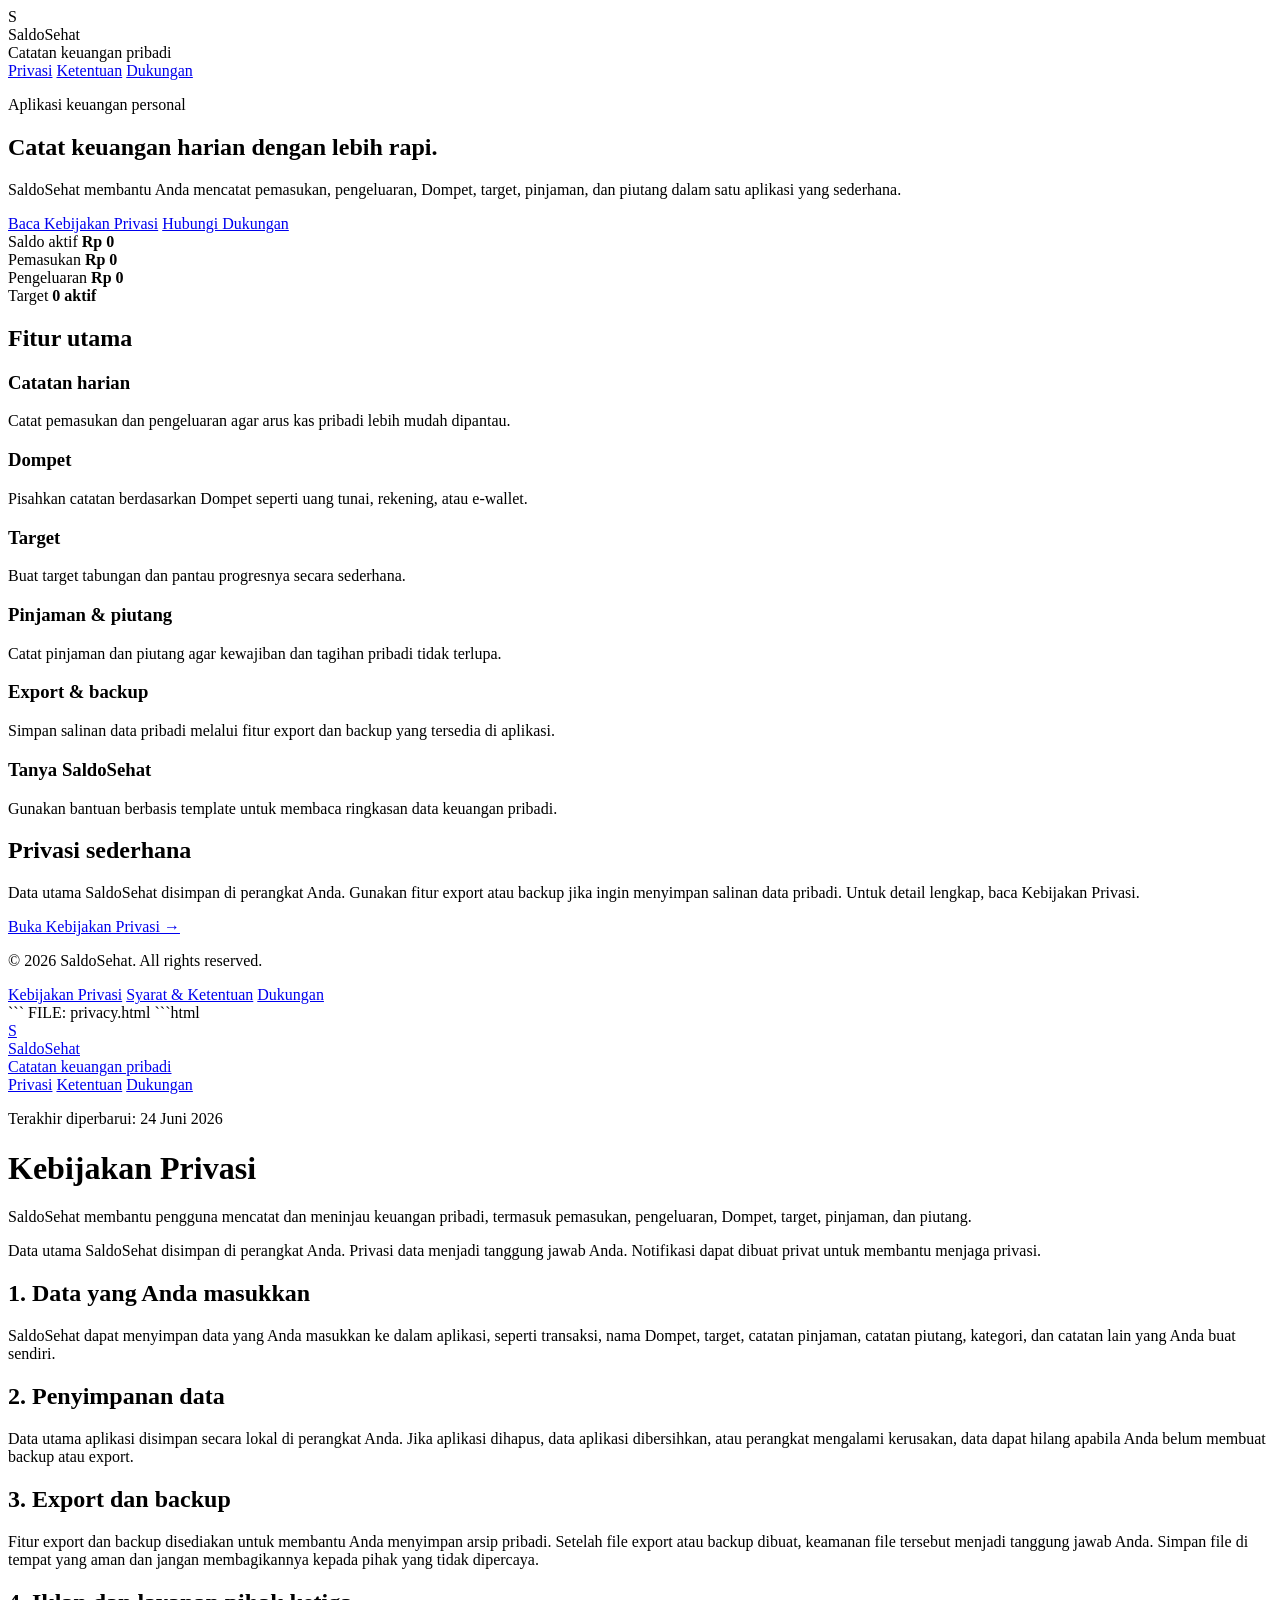
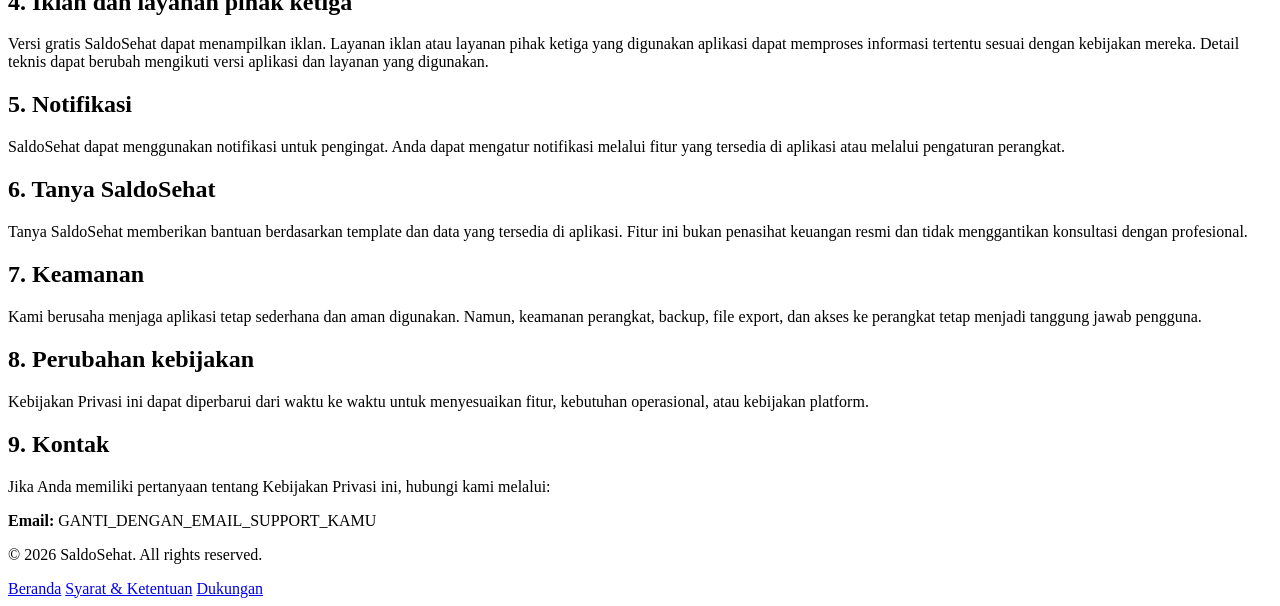
==== index.html @ 1abd3798 "Update index.html" ====
<!DOCTYPE html>
<html lang="id">
<head>
  <meta charset="UTF-8" />
  <meta name="viewport" content="width=device-width, initial-scale=1.0" />
  <title>SaldoSehat - Catatan Keuangan Pribadi</title>
  <meta name="description" content="SaldoSehat membantu mencatat pemasukan, pengeluaran, Dompet, target, pinjaman, dan piutang dalam satu aplikasi." />
  <link rel="stylesheet" href="style.css" />
</head>
<body>
  <header class="site-header">
    <div class="container header-inner">
      <div class="brand">
        <div class="brand-mark">S</div>
        <div>
          <div class="brand-name">SaldoSehat</div>
          <div class="brand-subtitle">Catatan keuangan pribadi</div>
        </div>
      </div>
      <nav class="nav">
        <a href="privacy.html">Privasi</a>
        <a href="terms.html">Ketentuan</a>
        <a href="support.html">Dukungan</a>
      </nav>
    </div>
  </header>

  <main>
    <section class="hero">
      <div class="container hero-grid">
        <div>
          <p class="eyebrow">Aplikasi keuangan personal</p>
          <h1>Catat keuangan harian dengan lebih rapi.</h1>
          <p class="hero-text">
            SaldoSehat membantu Anda mencatat pemasukan, pengeluaran, Dompet, target,
            pinjaman, dan piutang dalam satu aplikasi yang sederhana.
          </p>
          <div class="hero-actions">
            <a class="button primary" href="privacy.html">Baca Kebijakan Privasi</a>
            <a class="button secondary" href="support.html">Hubungi Dukungan</a>
          </div>
        </div>

        <div class="phone-card">
          <div class="phone-top"></div>
          <div class="balance-card">
            <span>Saldo aktif</span>
            <strong>Rp 0</strong>
          </div>
          <div class="mini-row">
            <span>Pemasukan</span>
            <strong>Rp 0</strong>
          </div>
          <div class="mini-row">
            <span>Pengeluaran</span>
            <strong>Rp 0</strong>
          </div>
          <div class="mini-row">
            <span>Target</span>
            <strong>0 aktif</strong>
          </div>
        </div>
      </div>
    </section>

    <section class="section">
      <div class="container">
        <h2>Fitur utama</h2>
        <div class="cards">
          <article class="card">
            <h3>Catatan harian</h3>
            <p>Catat pemasukan dan pengeluaran agar arus kas pribadi lebih mudah dipantau.</p>
          </article>
          <article class="card">
            <h3>Dompet</h3>
            <p>Pisahkan catatan berdasarkan Dompet seperti uang tunai, rekening, atau e-wallet.</p>
          </article>
          <article class="card">
            <h3>Target</h3>
            <p>Buat target tabungan dan pantau progresnya secara sederhana.</p>
          </article>
          <article class="card">
            <h3>Pinjaman & piutang</h3>
            <p>Catat pinjaman dan piutang agar kewajiban dan tagihan pribadi tidak terlupa.</p>
          </article>
          <article class="card">
            <h3>Export & backup</h3>
            <p>Simpan salinan data pribadi melalui fitur export dan backup yang tersedia di aplikasi.</p>
          </article>
          <article class="card">
            <h3>Tanya SaldoSehat</h3>
            <p>Gunakan bantuan berbasis template untuk membaca ringkasan data keuangan pribadi.</p>
          </article>
        </div>
      </div>
    </section>

    <section class="section soft">
      <div class="container narrow">
        <h2>Privasi sederhana</h2>
        <p>
          Data utama SaldoSehat disimpan di perangkat Anda. Gunakan fitur export atau backup
          jika ingin menyimpan salinan data pribadi. Untuk detail lengkap, baca Kebijakan Privasi.
        </p>
        <a class="text-link" href="privacy.html">Buka Kebijakan Privasi →</a>
      </div>
    </section>
  </main>

  <footer class="site-footer">
    <div class="container footer-inner">
      <p>© 2026 SaldoSehat. All rights reserved.</p>
      <div class="footer-links">
        <a href="privacy.html">Kebijakan Privasi</a>
        <a href="terms.html">Syarat & Ketentuan</a>
        <a href="support.html">Dukungan</a>
      </div>
    </div>
  </footer>
</body>
</html>
```

FILE: privacy.html

```html
<!DOCTYPE html>
<html lang="id">
<head>
  <meta charset="UTF-8" />
  <meta name="viewport" content="width=device-width, initial-scale=1.0" />
  <title>Kebijakan Privasi - SaldoSehat</title>
  <meta name="description" content="Kebijakan Privasi SaldoSehat." />
  <link rel="stylesheet" href="style.css" />
</head>
<body>
  <header class="site-header">
    <div class="container header-inner">
      <a class="brand link-brand" href="index.html">
        <div class="brand-mark">S</div>
        <div>
          <div class="brand-name">SaldoSehat</div>
          <div class="brand-subtitle">Catatan keuangan pribadi</div>
        </div>
      </a>
      <nav class="nav">
        <a href="privacy.html">Privasi</a>
        <a href="terms.html">Ketentuan</a>
        <a href="support.html">Dukungan</a>
      </nav>
    </div>
  </header>

  <main class="page">
    <div class="container narrow">
      <p class="eyebrow">Terakhir diperbarui: 24 Juni 2026</p>
      <h1>Kebijakan Privasi</h1>

      <div class="content-card">
        <p>
          SaldoSehat membantu pengguna mencatat dan meninjau keuangan pribadi, termasuk
          pemasukan, pengeluaran, Dompet, target, pinjaman, dan piutang.
        </p>
        <p>
          Data utama SaldoSehat disimpan di perangkat Anda. Privasi data menjadi tanggung
          jawab Anda. Notifikasi dapat dibuat privat untuk membantu menjaga privasi.
        </p>
      </div>

      <h2>1. Data yang Anda masukkan</h2>
      <p>
        SaldoSehat dapat menyimpan data yang Anda masukkan ke dalam aplikasi, seperti transaksi,
        nama Dompet, target, catatan pinjaman, catatan piutang, kategori, dan catatan lain yang
        Anda buat sendiri.
      </p>

      <h2>2. Penyimpanan data</h2>
      <p>
        Data utama aplikasi disimpan secara lokal di perangkat Anda. Jika aplikasi dihapus,
        data aplikasi dibersihkan, atau perangkat mengalami kerusakan, data dapat hilang apabila
        Anda belum membuat backup atau export.
      </p>

      <h2>3. Export dan backup</h2>
      <p>
        Fitur export dan backup disediakan untuk membantu Anda menyimpan arsip pribadi. Setelah
        file export atau backup dibuat, keamanan file tersebut menjadi tanggung jawab Anda.
        Simpan file di tempat yang aman dan jangan membagikannya kepada pihak yang tidak dipercaya.
      </p>

      <h2>4. Iklan dan layanan pihak ketiga</h2>
      <p>
        Versi gratis SaldoSehat dapat menampilkan iklan. Layanan iklan atau layanan pihak ketiga
        yang digunakan aplikasi dapat memproses informasi tertentu sesuai dengan kebijakan mereka.
        Detail teknis dapat berubah mengikuti versi aplikasi dan layanan yang digunakan.
      </p>

      <h2>5. Notifikasi</h2>
      <p>
        SaldoSehat dapat menggunakan notifikasi untuk pengingat. Anda dapat mengatur notifikasi
        melalui fitur yang tersedia di aplikasi atau melalui pengaturan perangkat.
      </p>

      <h2>6. Tanya SaldoSehat</h2>
      <p>
        Tanya SaldoSehat memberikan bantuan berdasarkan template dan data yang tersedia di aplikasi.
        Fitur ini bukan penasihat keuangan resmi dan tidak menggantikan konsultasi dengan profesional.
      </p>

      <h2>7. Keamanan</h2>
      <p>
        Kami berusaha menjaga aplikasi tetap sederhana dan aman digunakan. Namun, keamanan perangkat,
        backup, file export, dan akses ke perangkat tetap menjadi tanggung jawab pengguna.
      </p>

      <h2>8. Perubahan kebijakan</h2>
      <p>
        Kebijakan Privasi ini dapat diperbarui dari waktu ke waktu untuk menyesuaikan fitur,
        kebutuhan operasional, atau kebijakan platform.
      </p>

      <h2>9. Kontak</h2>
      <p>
        Jika Anda memiliki pertanyaan tentang Kebijakan Privasi ini, hubungi kami melalui:
      </p>
      <p><strong>Email:</strong> GANTI_DENGAN_EMAIL_SUPPORT_KAMU</p>
    </div>
  </main>

  <footer class="site-footer">
    <div class="container footer-inner">
      <p>© 2026 SaldoSehat. All rights reserved.</p>
      <div class="footer-links">
        <a href="index.html">Beranda</a>
        <a href="terms.html">Syarat & Ketentuan</a>
        <a href="support.html">Dukungan</a>
      </div>
    </div>
  </footer>
</body>
</html>
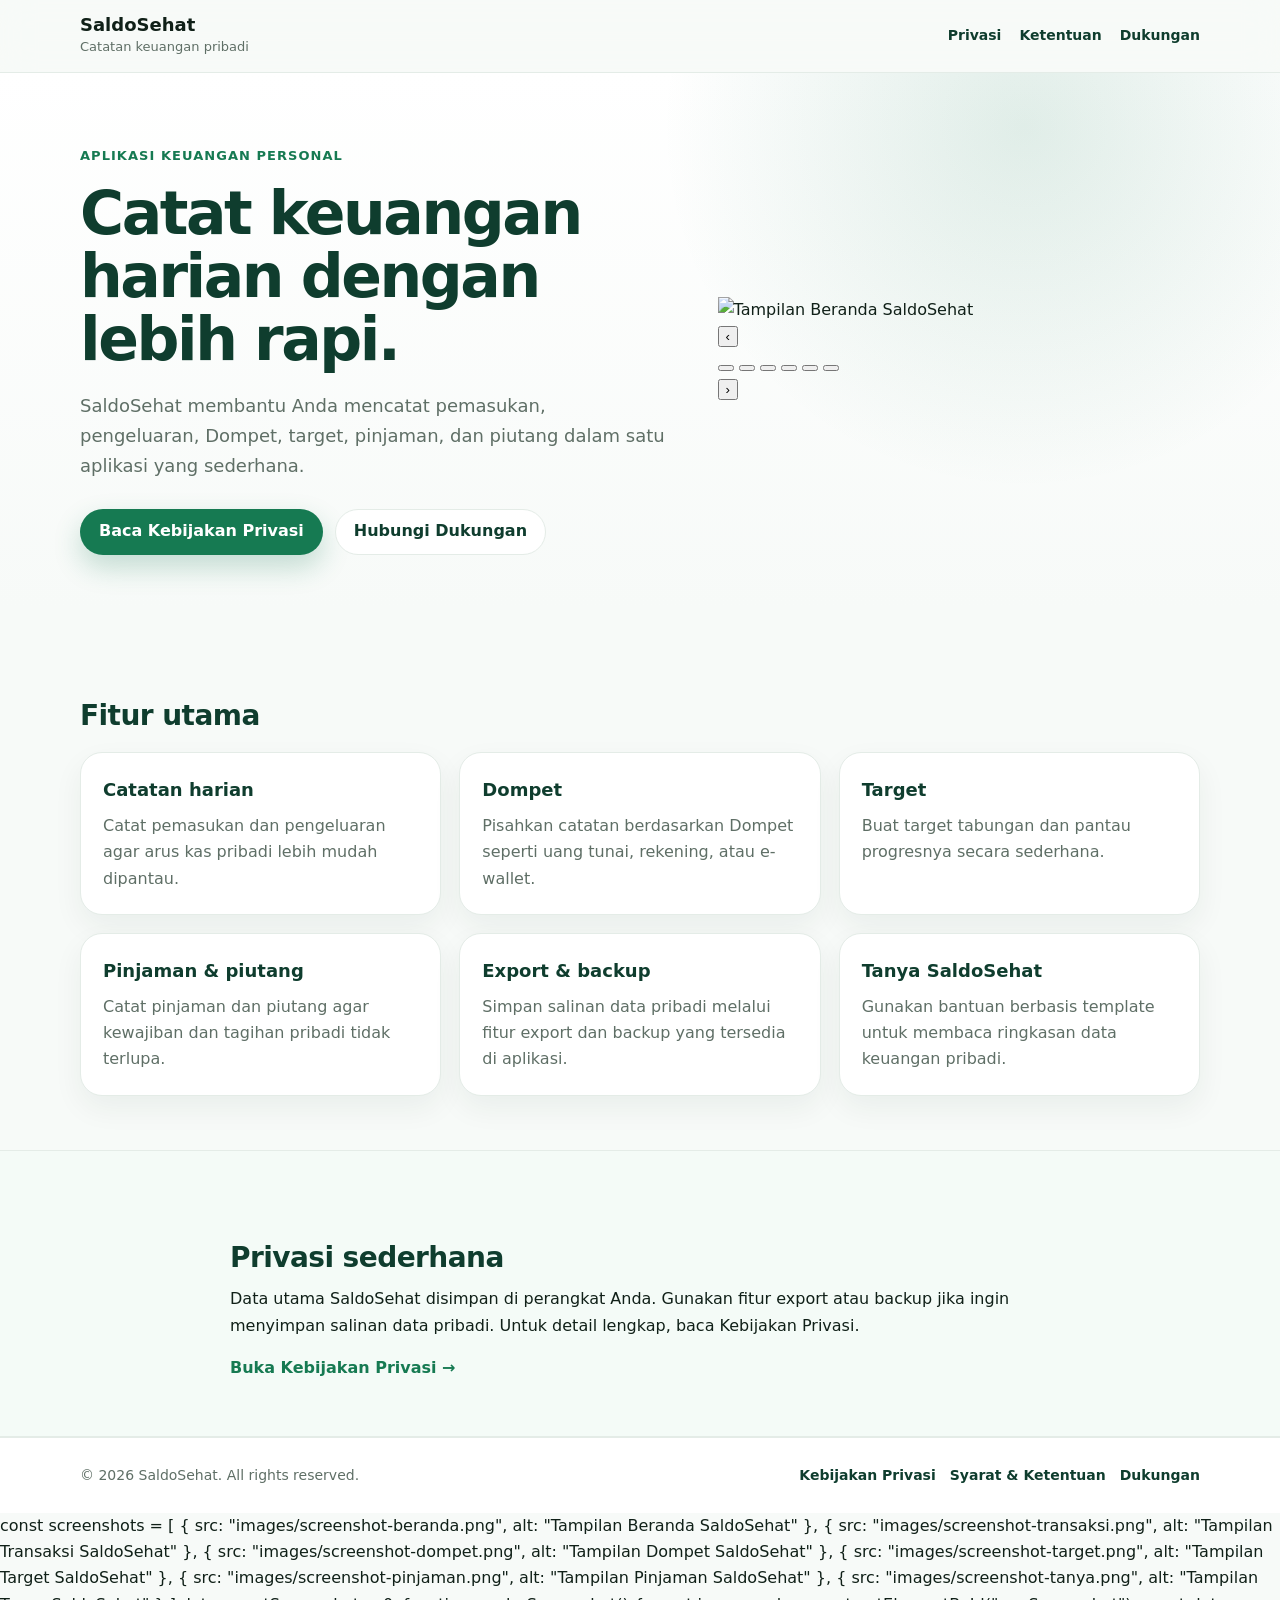
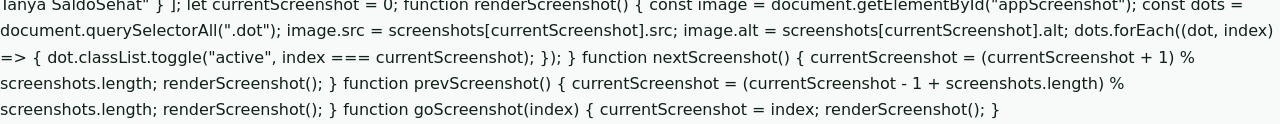
==== commit ae932e65: "Update index.html" ====
--- a/index.html
+++ b/index.html
@@ -11,7 +11,6 @@
   <header class="site-header">
     <div class="container header-inner">
       <div class="brand">
-        <div class="brand-mark">S</div>
         <div>
           <div class="brand-name">SaldoSehat</div>
           <div class="brand-subtitle">Catatan keuangan pribadi</div>
@@ -41,26 +40,7 @@
           </div>
         </div>
 
-        <div class="phone-card">
-          <div class="phone-top"></div>
-          <div class="balance-card">
-            <span>Saldo aktif</span>
-            <strong>Rp 0</strong>
-          </div>
-          <div class="mini-row">
-            <span>Pemasukan</span>
-            <strong>Rp 0</strong>
-          </div>
-          <div class="mini-row">
-            <span>Pengeluaran</span>
-            <strong>Rp 0</strong>
-          </div>
-          <div class="mini-row">
-            <span>Target</span>
-            <strong>0 aktif</strong>
-          </div>
-        </div>
-      </div>
+        <div class="app-carousel" aria-label="Tampilan aplikasi SaldoSehat"> <div class="carousel-frame"> <img id="appScreenshot" src="images/screenshot-beranda.png" alt="Tampilan Beranda SaldoSehat" /> </div> <div class="carousel-controls"> <button type="button" class="carousel-btn" onclick="prevScreenshot()" aria-label="Screenshot sebelumnya"> ‹ </button> <div class="carousel-dots" aria-label="Navigasi screenshot"> <button type="button" class="dot active" onclick="goScreenshot(0)" aria-label="Beranda"></button> <button type="button" class="dot" onclick="goScreenshot(1)" aria-label="Transaksi"></button> <button type="button" class="dot" onclick="goScreenshot(2)" aria-label="Dompet"></button> <button type="button" class="dot" onclick="goScreenshot(3)" aria-label="Target"></button> <button type="button" class="dot" onclick="goScreenshot(4)" aria-label="Pinjaman"></button> <button type="button" class="dot" onclick="goScreenshot(5)" aria-label="Tanya SaldoSehat"></button> </div> <button type="button" class="carousel-btn" onclick="nextScreenshot()" aria-label="Screenshot berikutnya"> › </button> </div> </div>      </div>
     </section>
 
     <section class="section">
@@ -116,126 +96,9 @@
         <a href="support.html">Dukungan</a>
       </div>
     </div>
-  </footer>
+  </footer
+
+  <script> const screenshots = [ { src: "images/screenshot-beranda.png", alt: "Tampilan Beranda SaldoSehat" }, { src: "images/screenshot-transaksi.png", alt: "Tampilan Transaksi SaldoSehat" }, { src: "images/screenshot-dompet.png", alt: "Tampilan Dompet SaldoSehat" }, { src: "images/screenshot-target.png", alt: "Tampilan Target SaldoSehat" }, { src: "images/screenshot-pinjaman.png", alt: "Tampilan Pinjaman SaldoSehat" }, { src: "images/screenshot-tanya.png", alt: "Tampilan Tanya SaldoSehat" } ]; let currentScreenshot = 0; function renderScreenshot() { const image = document.getElementById("appScreenshot"); const dots = document.querySelectorAll(".dot"); image.src = screenshots[currentScreenshot].src; image.alt = screenshots[currentScreenshot].alt; dots.forEach((dot, index) => { dot.classList.toggle("active", index === currentScreenshot); }); } function nextScreenshot() { currentScreenshot = (currentScreenshot + 1) % screenshots.length; renderScreenshot(); } function prevScreenshot() { currentScreenshot = (currentScreenshot - 1 + screenshots.length) % screenshots.length; renderScreenshot(); } function goScreenshot(index) { currentScreenshot = index; renderScreenshot(); } 
+  </script>
 </body>
 </html>
-```
-
-FILE: privacy.html
-
-```html
-<!DOCTYPE html>
-<html lang="id">
-<head>
-  <meta charset="UTF-8" />
-  <meta name="viewport" content="width=device-width, initial-scale=1.0" />
-  <title>Kebijakan Privasi - SaldoSehat</title>
-  <meta name="description" content="Kebijakan Privasi SaldoSehat." />
-  <link rel="stylesheet" href="style.css" />
-</head>
-<body>
-  <header class="site-header">
-    <div class="container header-inner">
-      <a class="brand link-brand" href="index.html">
-        <div class="brand-mark">S</div>
-        <div>
-          <div class="brand-name">SaldoSehat</div>
-          <div class="brand-subtitle">Catatan keuangan pribadi</div>
-        </div>
-      </a>
-      <nav class="nav">
-        <a href="privacy.html">Privasi</a>
-        <a href="terms.html">Ketentuan</a>
-        <a href="support.html">Dukungan</a>
-      </nav>
-    </div>
-  </header>
-
-  <main class="page">
-    <div class="container narrow">
-      <p class="eyebrow">Terakhir diperbarui: 24 Juni 2026</p>
-      <h1>Kebijakan Privasi</h1>
-
-      <div class="content-card">
-        <p>
-          SaldoSehat membantu pengguna mencatat dan meninjau keuangan pribadi, termasuk
-          pemasukan, pengeluaran, Dompet, target, pinjaman, dan piutang.
-        </p>
-        <p>
-          Data utama SaldoSehat disimpan di perangkat Anda. Privasi data menjadi tanggung
-          jawab Anda. Notifikasi dapat dibuat privat untuk membantu menjaga privasi.
-        </p>
-      </div>
-
-      <h2>1. Data yang Anda masukkan</h2>
-      <p>
-        SaldoSehat dapat menyimpan data yang Anda masukkan ke dalam aplikasi, seperti transaksi,
-        nama Dompet, target, catatan pinjaman, catatan piutang, kategori, dan catatan lain yang
-        Anda buat sendiri.
-      </p>
-
-      <h2>2. Penyimpanan data</h2>
-      <p>
-        Data utama aplikasi disimpan secara lokal di perangkat Anda. Jika aplikasi dihapus,
-        data aplikasi dibersihkan, atau perangkat mengalami kerusakan, data dapat hilang apabila
-        Anda belum membuat backup atau export.
-      </p>
-
-      <h2>3. Export dan backup</h2>
-      <p>
-        Fitur export dan backup disediakan untuk membantu Anda menyimpan arsip pribadi. Setelah
-        file export atau backup dibuat, keamanan file tersebut menjadi tanggung jawab Anda.
-        Simpan file di tempat yang aman dan jangan membagikannya kepada pihak yang tidak dipercaya.
-      </p>
-
-      <h2>4. Iklan dan layanan pihak ketiga</h2>
-      <p>
-        Versi gratis SaldoSehat dapat menampilkan iklan. Layanan iklan atau layanan pihak ketiga
-        yang digunakan aplikasi dapat memproses informasi tertentu sesuai dengan kebijakan mereka.
-        Detail teknis dapat berubah mengikuti versi aplikasi dan layanan yang digunakan.
-      </p>
-
-      <h2>5. Notifikasi</h2>
-      <p>
-        SaldoSehat dapat menggunakan notifikasi untuk pengingat. Anda dapat mengatur notifikasi
-        melalui fitur yang tersedia di aplikasi atau melalui pengaturan perangkat.
-      </p>
-
-      <h2>6. Tanya SaldoSehat</h2>
-      <p>
-        Tanya SaldoSehat memberikan bantuan berdasarkan template dan data yang tersedia di aplikasi.
-        Fitur ini bukan penasihat keuangan resmi dan tidak menggantikan konsultasi dengan profesional.
-      </p>
-
-      <h2>7. Keamanan</h2>
-      <p>
-        Kami berusaha menjaga aplikasi tetap sederhana dan aman digunakan. Namun, keamanan perangkat,
-        backup, file export, dan akses ke perangkat tetap menjadi tanggung jawab pengguna.
-      </p>
-
-      <h2>8. Perubahan kebijakan</h2>
-      <p>
-        Kebijakan Privasi ini dapat diperbarui dari waktu ke waktu untuk menyesuaikan fitur,
-        kebutuhan operasional, atau kebijakan platform.
-      </p>
-
-      <h2>9. Kontak</h2>
-      <p>
-        Jika Anda memiliki pertanyaan tentang Kebijakan Privasi ini, hubungi kami melalui:
-      </p>
-      <p><strong>Email:</strong> GANTI_DENGAN_EMAIL_SUPPORT_KAMU</p>
-    </div>
-  </main>
-
-  <footer class="site-footer">
-    <div class="container footer-inner">
-      <p>© 2026 SaldoSehat. All rights reserved.</p>
-      <div class="footer-links">
-        <a href="index.html">Beranda</a>
-        <a href="terms.html">Syarat & Ketentuan</a>
-        <a href="support.html">Dukungan</a>
-      </div>
-    </div>
-  </footer>
-</body>
-</html>
--- a/style.css
+++ b/style.css
@@ -0,0 +1,358 @@
+:root {
+  --green-900: #0F3D2E;
+  --green-800: #145A3F;
+  --green-700: #167A52;
+  --green-100: #EAF7F0;
+  --green-50: #F4FBF7;
+  --text: #102018;
+  --muted: #5F6F66;
+  --line: #E4ECE7;
+  --card: #FFFFFF;
+  --bg: #F7FAF8;
+  --warning: #F6C343;
+  --shadow: 0 18px 45px rgba(12, 55, 38, 0.10);
+}
+
+* {
+  box-sizing: border-box;
+}
+
+body {
+  margin: 0;
+  font-family: Inter, ui-sans-serif, system-ui, -apple-system, BlinkMacSystemFont, "Segoe UI", sans-serif;
+  background: var(--bg);
+  color: var(--text);
+  line-height: 1.65;
+}
+
+a {
+  color: inherit;
+}
+
+.container {
+  width: min(1120px, calc(100% - 32px));
+  margin: 0 auto;
+}
+
+.narrow {
+  max-width: 820px;
+}
+
+.site-header {
+  position: sticky;
+  top: 0;
+  z-index: 10;
+  background: rgba(247, 250, 248, 0.88);
+  backdrop-filter: blur(16px);
+  border-bottom: 1px solid var(--line);
+}
+
+.header-inner {
+  min-height: 72px;
+  display: flex;
+  align-items: center;
+  justify-content: space-between;
+  gap: 24px;
+}
+
+.brand {
+  display: flex;
+  align-items: center;
+  gap: 12px;
+}
+
+.link-brand {
+  text-decoration: none;
+}
+
+.brand-name {
+  font-weight: 800;
+  font-size: 18px;
+  line-height: 1.15;
+}
+
+.brand-subtitle {
+  font-size: 13px;
+  color: var(--muted);
+}
+
+.nav {
+  display: flex;
+  gap: 18px;
+  font-size: 14px;
+  font-weight: 650;
+  color: var(--green-900);
+}
+
+.nav a {
+  text-decoration: none;
+}
+
+.nav a:hover {
+  color: var(--green-700);
+}
+
+.hero {
+  padding: 72px 0 54px;
+  background:
+    radial-gradient(circle at 80% 10%, rgba(22, 122, 82, 0.13), transparent 32%),
+    linear-gradient(180deg, #FFFFFF, var(--bg));
+}
+
+.hero-grid {
+  display: grid;
+  grid-template-columns: 1.1fr 0.9fr;
+  align-items: center;
+  gap: 48px;
+}
+
+.eyebrow {
+  color: var(--green-700);
+  font-weight: 800;
+  text-transform: uppercase;
+  letter-spacing: 0.08em;
+  font-size: 13px;
+}
+
+h1 {
+  font-size: clamp(36px, 5vw, 60px);
+  line-height: 1.05;
+  letter-spacing: -0.04em;
+  margin: 12px 0 20px;
+  color: var(--green-900);
+}
+
+h2 {
+  color: var(--green-900);
+  font-size: 28px;
+  line-height: 1.2;
+  letter-spacing: -0.02em;
+  margin: 36px 0 12px;
+}
+
+h3 {
+  color: var(--green-900);
+  margin: 0 0 8px;
+  font-size: 18px;
+}
+
+p {
+  margin: 0 0 16px;
+}
+
+.hero-text {
+  max-width: 620px;
+  font-size: 18px;
+  color: var(--muted);
+}
+
+.hero-actions,
+.support-links {
+  display: flex;
+  flex-wrap: wrap;
+  gap: 12px;
+  margin-top: 28px;
+}
+
+.button {
+  display: inline-flex;
+  align-items: center;
+  justify-content: center;
+  min-height: 46px;
+  padding: 0 18px;
+  border-radius: 999px;
+  font-weight: 800;
+  text-decoration: none;
+  border: 1px solid transparent;
+}
+
+.button.primary {
+  background: var(--green-700);
+  color: white;
+  box-shadow: 0 12px 28px rgba(22, 122, 82, 0.24);
+}
+
+.button.secondary {
+  background: white;
+  color: var(--green-900);
+  border-color: var(--line);
+}
+
+.phone-card {
+  width: min(360px, 100%);
+  margin: 0 auto;
+  border-radius: 34px;
+  background: #FFFFFF;
+  padding: 22px;
+  box-shadow: var(--shadow);
+  border: 1px solid var(--line);
+}
+
+.phone-top {
+  width: 96px;
+  height: 6px;
+  border-radius: 999px;
+  background: var(--line);
+  margin: 0 auto 24px;
+}
+
+.balance-card {
+  border-radius: 24px;
+  background: linear-gradient(135deg, var(--green-700), var(--green-900));
+  color: white;
+  padding: 22px;
+  margin-bottom: 14px;
+}
+
+.balance-card span {
+  display: block;
+  opacity: 0.85;
+  font-size: 14px;
+}
+
+.balance-card strong {
+  display: block;
+  font-size: 32px;
+  margin-top: 6px;
+}
+
+.mini-row {
+  display: flex;
+  justify-content: space-between;
+  gap: 16px;
+  background: var(--green-50);
+  border: 1px solid var(--line);
+  border-radius: 16px;
+  padding: 14px 16px;
+  margin-top: 10px;
+}
+
+.mini-row span {
+  color: var(--muted);
+}
+
+.section {
+  padding: 54px 0;
+}
+
+.section.soft {
+  background: var(--green-50);
+  border-top: 1px solid var(--line);
+  border-bottom: 1px solid var(--line);
+}
+
+.cards {
+  display: grid;
+  grid-template-columns: repeat(3, 1fr);
+  gap: 18px;
+  margin-top: 20px;
+}
+
+.card,
+.content-card {
+  background: var(--card);
+  border: 1px solid var(--line);
+  border-radius: 22px;
+  padding: 22px;
+  box-shadow: 0 12px 30px rgba(12, 55, 38, 0.06);
+}
+
+.card p {
+  color: var(--muted);
+  margin-bottom: 0;
+}
+
+.page {
+  padding: 54px 0 72px;
+}
+
+.page h1 {
+  font-size: clamp(34px, 4vw, 48px);
+}
+
+.page p,
+.page li {
+  color: #283B31;
+}
+
+ul {
+  padding-left: 22px;
+}
+
+li {
+  margin: 8px 0;
+}
+
+.text-link {
+  color: var(--green-700);
+  font-weight: 800;
+  text-decoration: none;
+}
+
+.text-link:hover {
+  text-decoration: underline;
+}
+
+.site-footer {
+  border-top: 1px solid var(--line);
+  padding: 26px 0;
+  background: white;
+}
+
+.footer-inner {
+  display: flex;
+  align-items: center;
+  justify-content: space-between;
+  gap: 18px;
+  color: var(--muted);
+  font-size: 14px;
+}
+
+.footer-inner p {
+  margin: 0;
+}
+
+.footer-links {
+  display: flex;
+  gap: 14px;
+  flex-wrap: wrap;
+}
+
+.footer-links a {
+  color: var(--green-900);
+  text-decoration: none;
+  font-weight: 650;
+}
+
+.footer-links a:hover {
+  color: var(--green-700);
+}
+
+@media (max-width: 860px) {
+  .header-inner {
+    align-items: flex-start;
+    flex-direction: column;
+    padding: 16px 0;
+  }
+
+  .nav {
+    flex-wrap: wrap;
+  }
+
+  .hero {
+    padding-top: 42px;
+  }
+
+  .hero-grid {
+    grid-template-columns: 1fr;
+  }
+
+  .cards {
+    grid-template-columns: 1fr;
+  }
+
+  .footer-inner {
+    align-items: flex-start;
+    flex-direction: column;
+  }
+}
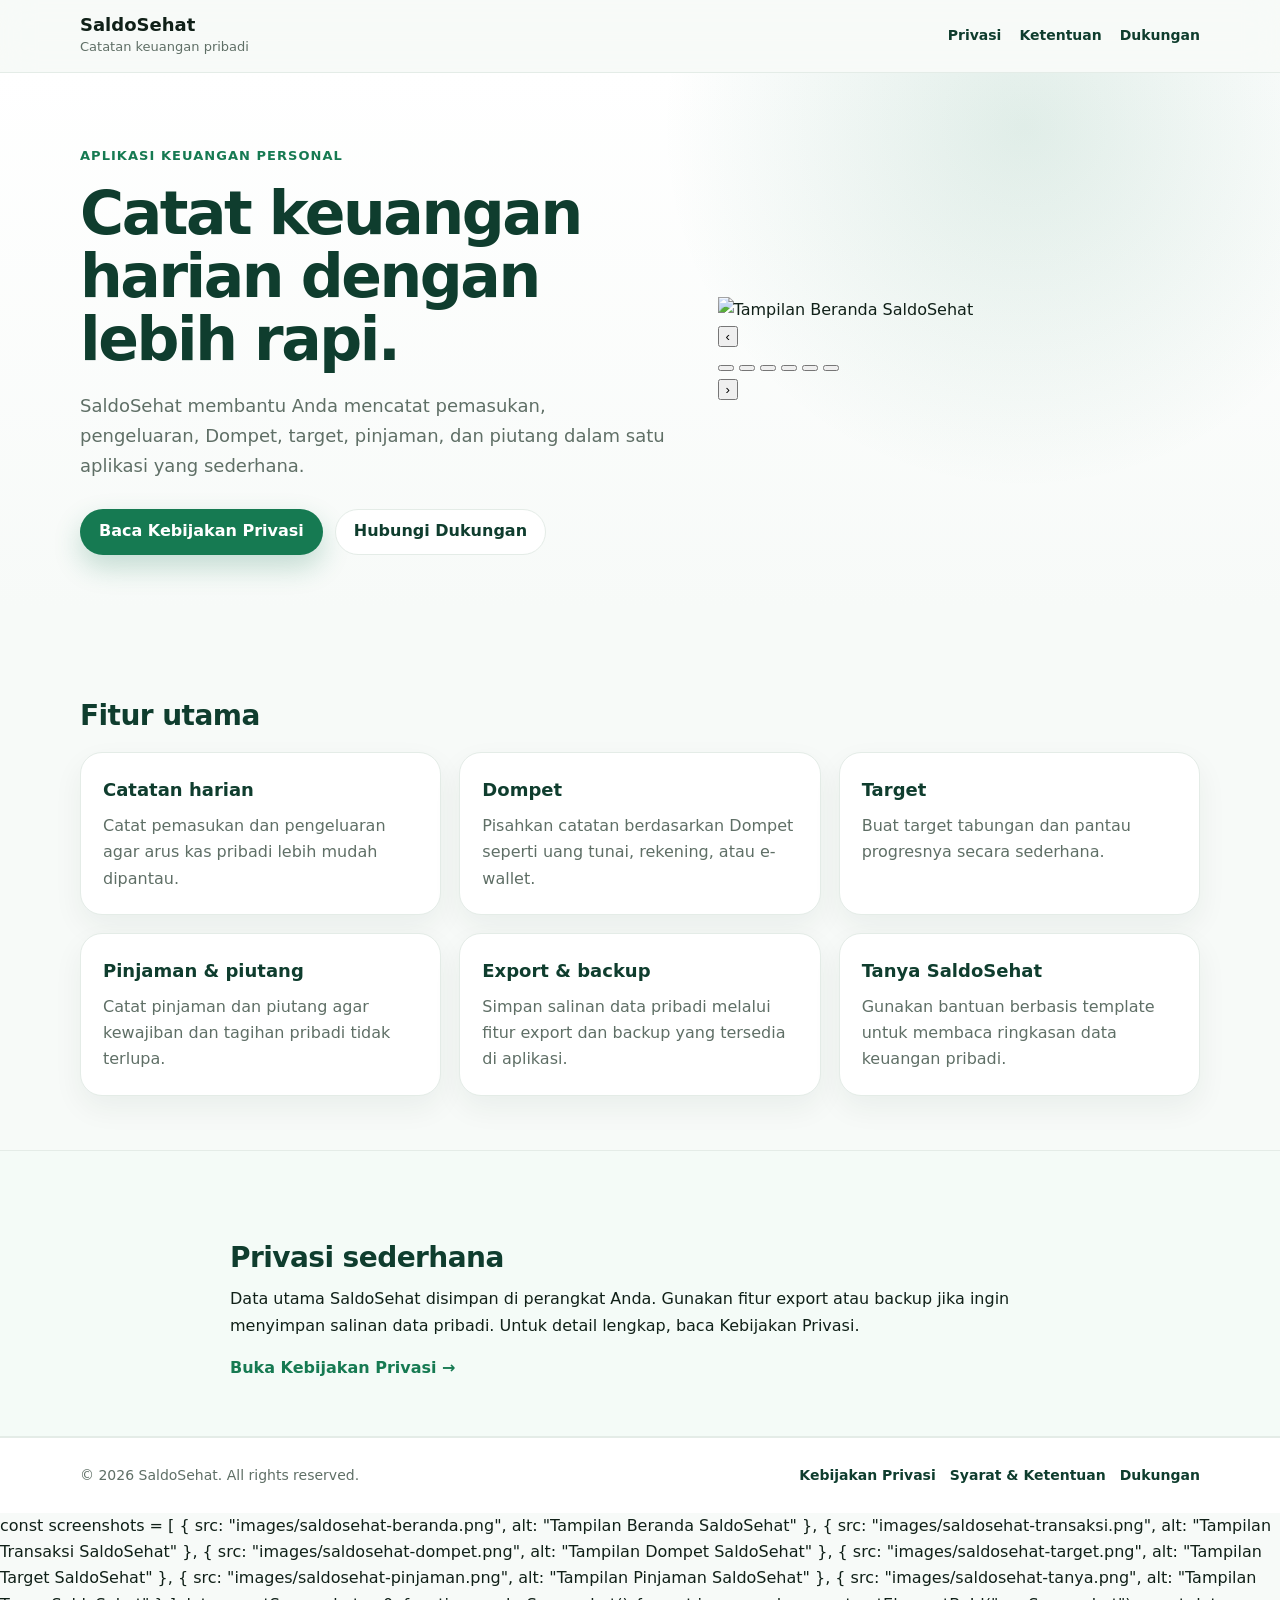
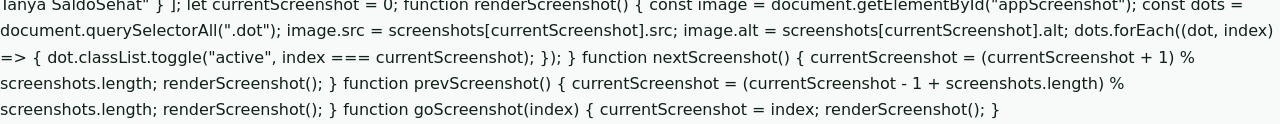
==== commit a6e7ea47: "Update index.html" ====
--- a/index.html
+++ b/index.html
@@ -98,7 +98,7 @@
     </div>
   </footer
 
-  <script> const screenshots = [ { src: "images/screenshot-beranda.png", alt: "Tampilan Beranda SaldoSehat" }, { src: "images/screenshot-transaksi.png", alt: "Tampilan Transaksi SaldoSehat" }, { src: "images/screenshot-dompet.png", alt: "Tampilan Dompet SaldoSehat" }, { src: "images/screenshot-target.png", alt: "Tampilan Target SaldoSehat" }, { src: "images/screenshot-pinjaman.png", alt: "Tampilan Pinjaman SaldoSehat" }, { src: "images/screenshot-tanya.png", alt: "Tampilan Tanya SaldoSehat" } ]; let currentScreenshot = 0; function renderScreenshot() { const image = document.getElementById("appScreenshot"); const dots = document.querySelectorAll(".dot"); image.src = screenshots[currentScreenshot].src; image.alt = screenshots[currentScreenshot].alt; dots.forEach((dot, index) => { dot.classList.toggle("active", index === currentScreenshot); }); } function nextScreenshot() { currentScreenshot = (currentScreenshot + 1) % screenshots.length; renderScreenshot(); } function prevScreenshot() { currentScreenshot = (currentScreenshot - 1 + screenshots.length) % screenshots.length; renderScreenshot(); } function goScreenshot(index) { currentScreenshot = index; renderScreenshot(); } 
+  <script> const screenshots = [ { src: "images/saldosehat-beranda.png", alt: "Tampilan Beranda SaldoSehat" }, { src: "images/saldosehat-transaksi.png", alt: "Tampilan Transaksi SaldoSehat" }, { src: "images/saldosehat-dompet.png", alt: "Tampilan Dompet SaldoSehat" }, { src: "images/saldosehat-target.png", alt: "Tampilan Target SaldoSehat" }, { src: "images/saldosehat-pinjaman.png", alt: "Tampilan Pinjaman SaldoSehat" }, { src: "images/saldosehat-tanya.png", alt: "Tampilan Tanya SaldoSehat" } ]; let currentScreenshot = 0; function renderScreenshot() { const image = document.getElementById("appScreenshot"); const dots = document.querySelectorAll(".dot"); image.src = screenshots[currentScreenshot].src; image.alt = screenshots[currentScreenshot].alt; dots.forEach((dot, index) => { dot.classList.toggle("active", index === currentScreenshot); }); } function nextScreenshot() { currentScreenshot = (currentScreenshot + 1) % screenshots.length; renderScreenshot(); } function prevScreenshot() { currentScreenshot = (currentScreenshot - 1 + screenshots.length) % screenshots.length; renderScreenshot(); } function goScreenshot(index) { currentScreenshot = index; renderScreenshot(); } 
   </script>
 </body>
 </html>
